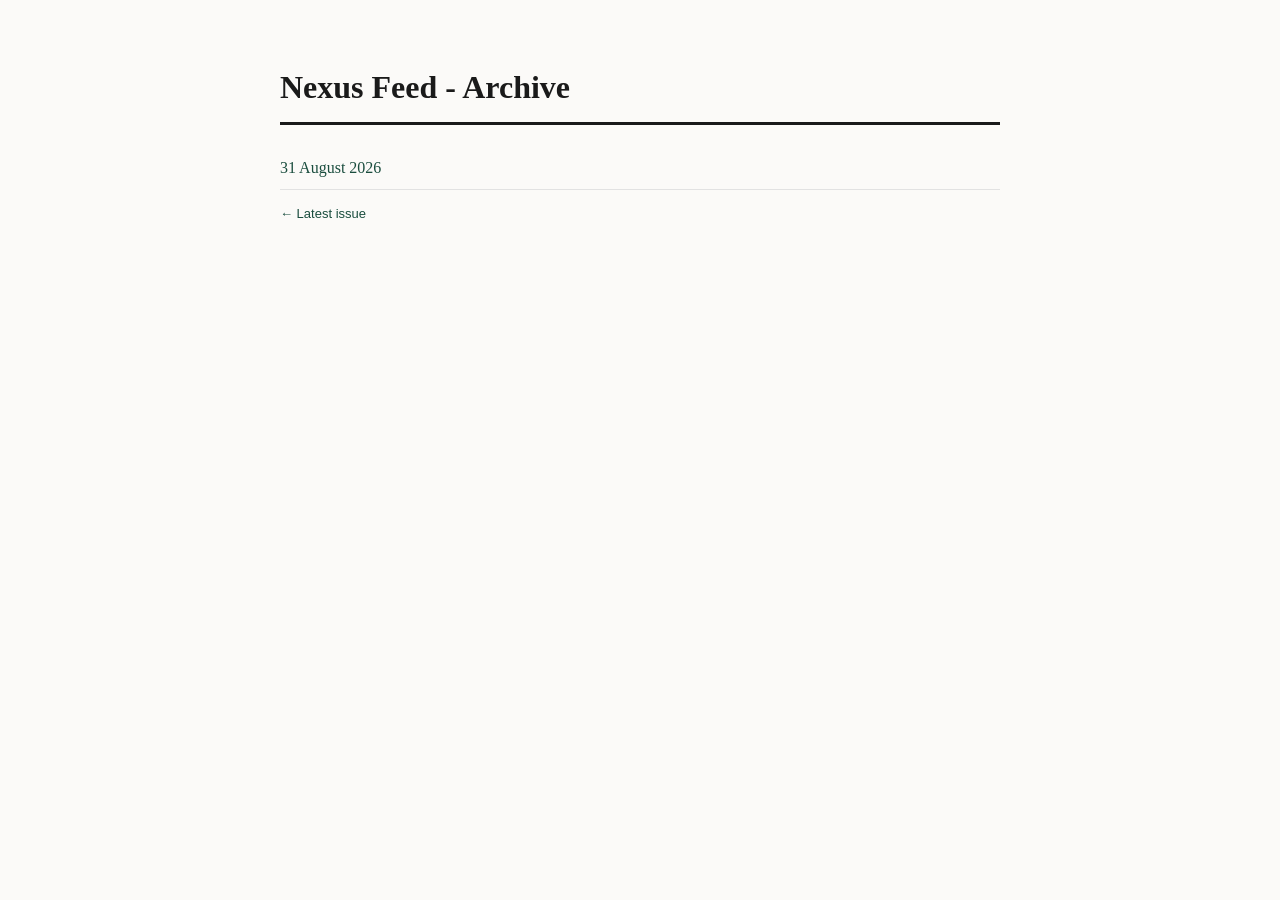
==== archive.html @ ac34b69a "First issue: Meta/Google Ads, AI tools, business news" ====
<!doctype html>
<html lang="en">
<head>
<meta charset="utf-8">
<meta name="viewport" content="width=device-width, initial-scale=1">
<title>Nexus Feed - Archive</title>
<style>
  body { font-family: Georgia, "Times New Roman", serif; background: #fbfaf8; color: #1a1a1a; margin: 0; }
  .wrap { max-width: 720px; margin: 0 auto; padding: 48px 24px 96px; }
  h1 { border-bottom: 3px solid #1a1a1a; padding-bottom: 16px; }
  ul { list-style: none; padding: 0; }
  li { padding: 12px 0; border-bottom: 1px solid #e2e2e2; font-size: 16px; }
  a { color: #1a4d3e; text-decoration: none; }
  a:hover { text-decoration: underline; }
  .back { font-family: -apple-system, BlinkMacSystemFont, "Segoe UI", sans-serif; font-size: 13px; }
</style>
</head>
<body>
<div class="wrap">
  <h1>Nexus Feed - Archive</h1>
  <ul>
    <li><a href="issues/2026-08-31.html">31 August 2026</a></li>
  </ul>
  <p class="back"><a href="index.html">&larr; Latest issue</a></p>
</div>
</body>
</html>
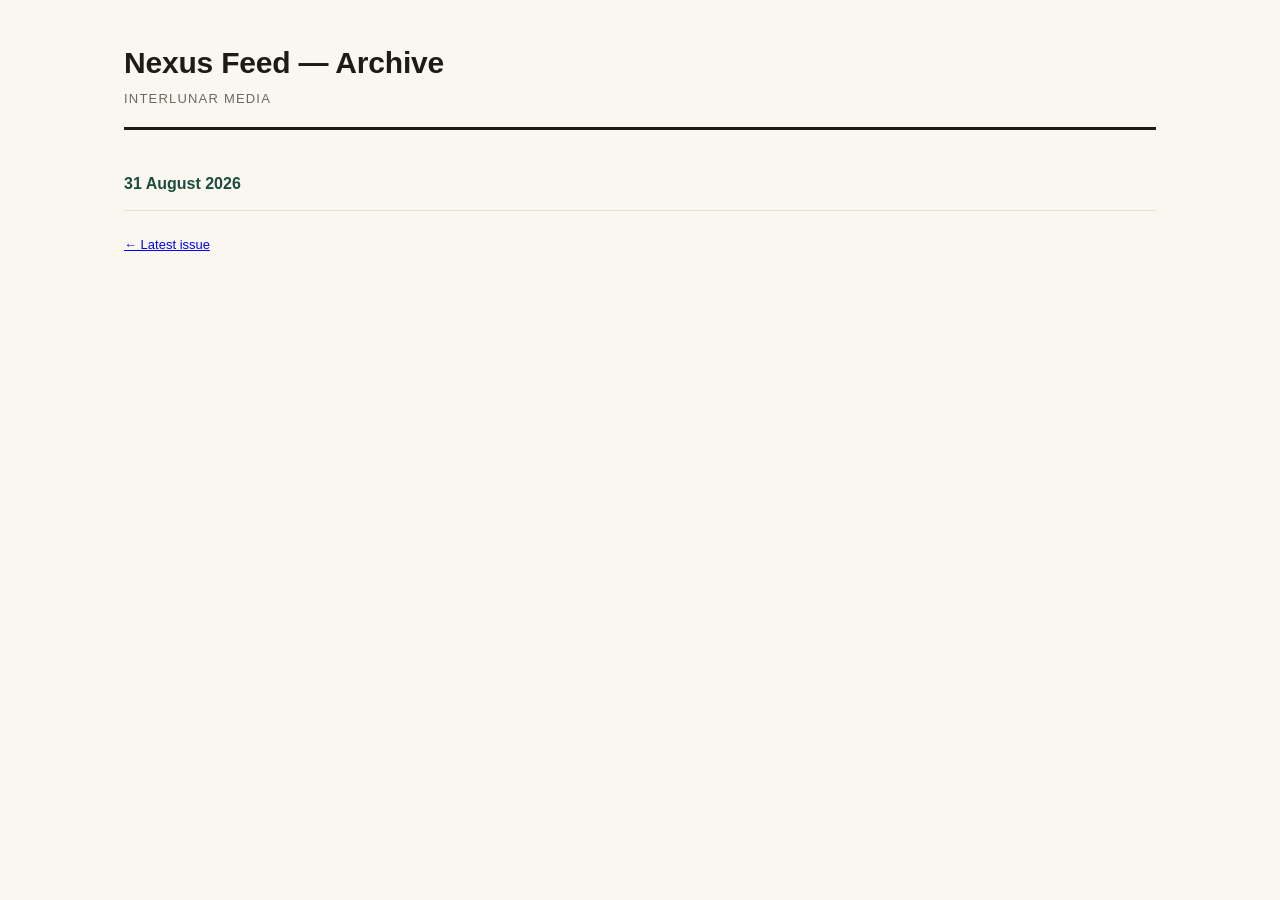
==== commit 00abdd46: "Rebuild Nexus Feed as filterable card gallery; add AU grants, re-source Business section to AU - New" ====
--- a/archive.html
+++ b/archive.html
@@ -4,24 +4,24 @@
 <meta charset="utf-8">
 <meta name="viewport" content="width=device-width, initial-scale=1">
 <title>Nexus Feed - Archive</title>
+<link rel="stylesheet" href="assets/nexus.css">
 <style>
-  body { font-family: Georgia, "Times New Roman", serif; background: #fbfaf8; color: #1a1a1a; margin: 0; }
-  .wrap { max-width: 720px; margin: 0 auto; padding: 48px 24px 96px; }
-  h1 { border-bottom: 3px solid #1a1a1a; padding-bottom: 16px; }
-  ul { list-style: none; padding: 0; }
-  li { padding: 12px 0; border-bottom: 1px solid #e2e2e2; font-size: 16px; }
-  a { color: #1a4d3e; text-decoration: none; }
-  a:hover { text-decoration: underline; }
-  .back { font-family: -apple-system, BlinkMacSystemFont, "Segoe UI", sans-serif; font-size: 13px; }
+  .issue-list { list-style: none; padding: 0; margin: 24px 0; }
+  .issue-list li { padding: 14px 0; border-bottom: 1px solid var(--line); font-size: 16px; }
+  .issue-list a { color: var(--accent); text-decoration: none; font-weight: 600; }
+  .issue-list a:hover { text-decoration: underline; }
 </style>
 </head>
 <body>
 <div class="wrap">
-  <h1>Nexus Feed - Archive</h1>
-  <ul>
+  <header class="top">
+    <h1>Nexus Feed &mdash; Archive</h1>
+    <div class="meta">Interlunar Media</div>
+  </header>
+  <ul class="issue-list">
     <li><a href="issues/2026-08-31.html">31 August 2026</a></li>
   </ul>
-  <p class="back"><a href="index.html">&larr; Latest issue</a></p>
+  <p class="archive-link"><a href="index.html">&larr; Latest issue</a></p>
 </div>
 </body>
 </html>
--- a/assets/nexus.css
+++ b/assets/nexus.css
@@ -0,0 +1,92 @@
+:root {
+  --ink: #1c1b17;
+  --sub: #6b6a62;
+  --line: #e7e2d8;
+  --bg: #faf7f1;
+  --card: #ffffff;
+  --accent: #1a4d3e;
+  --accent-soft: #e7efe9;
+  --chip: #f1efe7;
+}
+* { box-sizing: border-box; }
+html, body { margin: 0; }
+body {
+  background: var(--bg);
+  color: var(--ink);
+  font-family: -apple-system, BlinkMacSystemFont, "Segoe UI", Helvetica, Arial, sans-serif;
+  line-height: 1.5;
+}
+.wrap { max-width: 1080px; margin: 0 auto; padding: 40px 24px 96px; }
+
+header.top { border-bottom: 3px solid var(--ink); padding-bottom: 18px; margin-bottom: 28px; }
+header.top h1 { font-size: 30px; letter-spacing: -0.2px; margin: 0 0 4px; font-weight: 800; }
+header.top .meta { font-size: 13px; color: var(--sub); text-transform: uppercase; letter-spacing: 1.2px; }
+header.top .tagline { margin-top: 10px; font-size: 15px; color: #423f37; max-width: 640px; }
+
+.stat-row { display: flex; gap: 24px; flex-wrap: wrap; margin: 24px 0 20px; }
+.stat { background: var(--card); border: 1px solid var(--line); border-radius: 10px; padding: 12px 18px; min-width: 110px; }
+.stat .num { font-size: 22px; font-weight: 800; color: var(--accent); line-height: 1; }
+.stat .label { font-size: 12px; color: var(--sub); text-transform: uppercase; letter-spacing: 0.8px; margin-top: 4px; }
+
+.filters { display: flex; flex-wrap: wrap; gap: 10px; align-items: center; margin-bottom: 28px; }
+.filter-group { display: flex; flex-wrap: wrap; gap: 8px; align-items: center; }
+.filter-group .fg-label { font-size: 12px; text-transform: uppercase; letter-spacing: 0.8px; color: var(--sub); margin-right: 4px; }
+.chip {
+  font-size: 13px;
+  padding: 6px 13px;
+  border-radius: 999px;
+  border: 1px solid var(--line);
+  background: var(--chip);
+  color: var(--ink);
+  cursor: pointer;
+  transition: background 0.12s, border-color 0.12s, color 0.12s;
+}
+.chip:hover { border-color: var(--accent); }
+.chip.active { background: var(--accent); border-color: var(--accent); color: #fff; }
+.reset-link { font-size: 13px; color: var(--accent); background: none; border: none; cursor: pointer; text-decoration: underline; padding: 6px 4px; }
+
+.grid { display: grid; grid-template-columns: repeat(auto-fill, minmax(280px, 1fr)); gap: 16px; }
+.card {
+  background: var(--card);
+  border: 1px solid var(--line);
+  border-radius: 12px;
+  padding: 18px;
+  display: flex;
+  flex-direction: column;
+  gap: 8px;
+}
+.card .cat {
+  font-size: 11px;
+  text-transform: uppercase;
+  letter-spacing: 0.8px;
+  color: var(--accent);
+  font-weight: 700;
+}
+.card h3 { font-size: 17px; line-height: 1.3; margin: 0; }
+.card h3 a { color: var(--ink); text-decoration: none; }
+.card h3 a:hover { text-decoration: underline; }
+.card .why { font-size: 14px; color: #3c3a34; margin: 0; flex-grow: 1; }
+.card .rowmeta { display: flex; justify-content: space-between; align-items: center; font-size: 12px; color: var(--sub); margin-top: 6px; flex-wrap: wrap; gap: 6px; }
+.card .status-badge { font-size: 11px; font-weight: 700; padding: 2px 8px; border-radius: 999px; text-transform: uppercase; letter-spacing: 0.4px; }
+.card .status-open { background: var(--accent-soft); color: var(--accent); }
+.card .status-closed { background: #f2e6df; color: #8a4a25; }
+.card .footer-row { display: flex; justify-content: space-between; align-items: center; margin-top: 10px; border-top: 1px solid var(--line); padding-top: 10px; }
+.card .feedback-link { font-size: 12px; color: var(--sub); text-decoration: none; border: 1px solid var(--line); border-radius: 6px; padding: 4px 9px; }
+.card .feedback-link:hover { border-color: var(--accent); color: var(--accent); }
+
+.empty-state { padding: 40px 0; text-align: center; color: var(--sub); font-size: 15px; display: none; }
+
+footer.page-footer {
+  margin-top: 48px;
+  padding-top: 18px;
+  border-top: 1px solid var(--line);
+  font-size: 13px;
+  color: var(--sub);
+}
+footer.page-footer a { color: var(--accent); }
+.archive-link { font-size: 13px; }
+
+@media (max-width: 480px) {
+  .wrap { padding: 28px 16px 72px; }
+  header.top h1 { font-size: 26px; }
+}
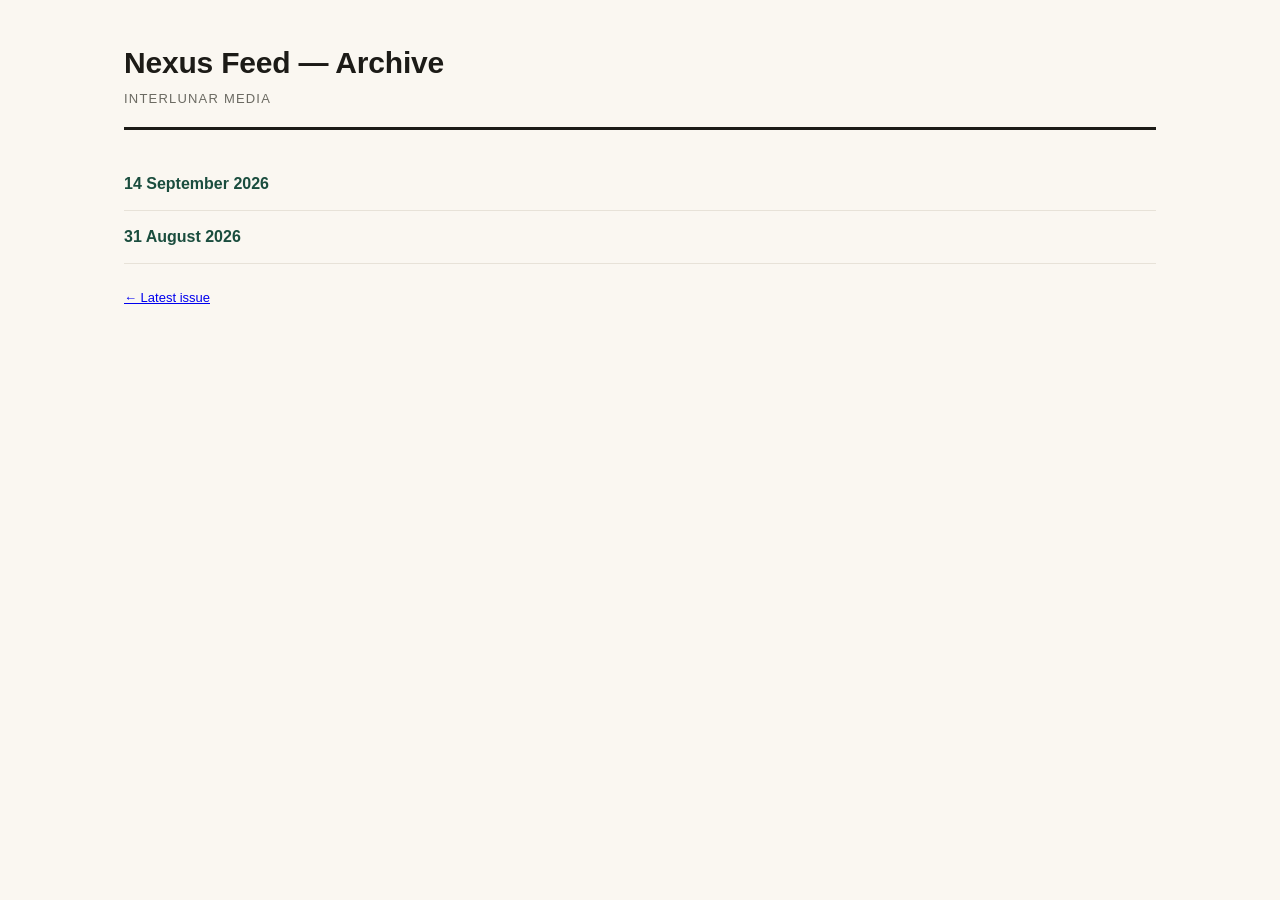
==== commit f9f4b201: "Issue 2026-09-14: Google language targeting, AI Max, Privacy Act draft, VIC grants Also fix relative" ====
--- a/archive.html
+++ b/archive.html
@@ -19,6 +19,7 @@
     <div class="meta">Interlunar Media</div>
   </header>
   <ul class="issue-list">
+    <li><a href="issues/2026-09-14.html">14 September 2026</a></li>
     <li><a href="issues/2026-08-31.html">31 August 2026</a></li>
   </ul>
   <p class="archive-link"><a href="index.html">&larr; Latest issue</a></p>
--- a/assets/nexus.css
+++ b/assets/nexus.css
@@ -71,10 +71,85 @@
 .card .status-open { background: var(--accent-soft); color: var(--accent); }
 .card .status-closed { background: #f2e6df; color: #8a4a25; }
 .card .footer-row { display: flex; justify-content: space-between; align-items: center; margin-top: 10px; border-top: 1px solid var(--line); padding-top: 10px; }
-.card .feedback-link { font-size: 12px; color: var(--sub); text-decoration: none; border: 1px solid var(--line); border-radius: 6px; padding: 4px 9px; }
-.card .feedback-link:hover { border-color: var(--accent); color: var(--accent); }
+
+.mark-btns { display: flex; gap: 6px; }
+.mark-btn {
+  font-size: 14px;
+  padding: 4px 9px;
+  border-radius: 6px;
+  border: 1px solid var(--line);
+  background: var(--card);
+  cursor: pointer;
+  transition: border-color 0.12s, background 0.12s;
+}
+.mark-btn:hover:not(:disabled) { border-color: var(--accent); }
+.mark-btn.marked { background: var(--accent-soft); border-color: var(--accent); }
+.mark-btn:disabled { cursor: default; opacity: 0.7; }
+
+.note-toggle {
+  font-size: 12px;
+  color: var(--sub);
+  background: none;
+  border: 1px solid var(--line);
+  border-radius: 6px;
+  padding: 4px 9px;
+  cursor: pointer;
+}
+.note-toggle:hover { border-color: var(--accent); color: var(--accent); }
+
+.note-box { margin-top: 8px; }
+.note-box textarea {
+  width: 100%;
+  font: inherit;
+  font-size: 13px;
+  border: 1px solid var(--line);
+  border-radius: 8px;
+  padding: 8px 10px;
+  resize: vertical;
+  box-sizing: border-box;
+}
+.note-actions { display: flex; align-items: center; gap: 10px; margin-top: 6px; }
+.note-save {
+  font-size: 12px;
+  background: var(--accent);
+  color: #fff;
+  border: none;
+  border-radius: 6px;
+  padding: 6px 12px;
+  cursor: pointer;
+}
+.note-save:disabled { opacity: 0.6; cursor: default; }
+.note-status { font-size: 12px; color: var(--sub); }
 
 .empty-state { padding: 40px 0; text-align: center; color: var(--sub); font-size: 15px; display: none; }
+
+.source-form-section {
+  margin-top: 48px;
+  padding-top: 24px;
+  border-top: 1px solid var(--line);
+}
+.source-form-section h2 { font-size: 15px; margin: 0 0 6px; }
+.source-form-section p.hint { font-size: 13px; color: var(--sub); margin: 0 0 16px; }
+#source-form { display: flex; flex-wrap: wrap; gap: 10px; }
+#source-form input {
+  font: inherit;
+  font-size: 14px;
+  padding: 8px 12px;
+  border: 1px solid var(--line);
+  border-radius: 8px;
+  flex: 1 1 200px;
+}
+#source-form button {
+  font-size: 14px;
+  background: var(--accent);
+  color: #fff;
+  border: none;
+  border-radius: 8px;
+  padding: 9px 16px;
+  cursor: pointer;
+}
+#source-form button:disabled { opacity: 0.6; cursor: default; }
+#source-form-status { font-size: 13px; color: var(--accent); margin-top: 8px; display: block; }
 
 footer.page-footer {
   margin-top: 48px;
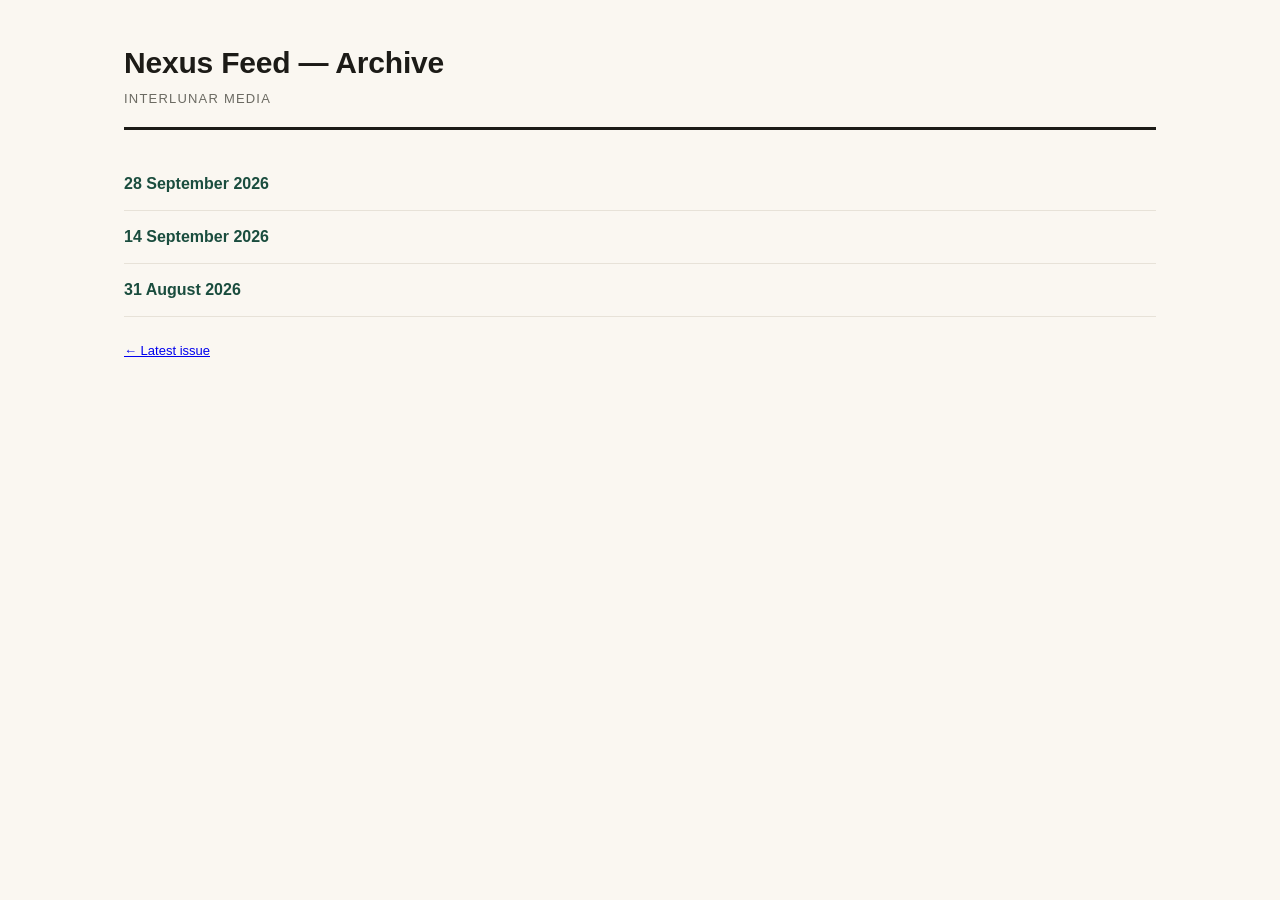
==== commit 74d6ce4e: "Issue 2026-09-28: Demand Gen Drop, AI Insights in AU, Threads ads, RBA call, nbn grants Co-Authored-" ====
--- a/archive.html
+++ b/archive.html
@@ -19,6 +19,7 @@
     <div class="meta">Interlunar Media</div>
   </header>
   <ul class="issue-list">
+    <li><a href="issues/2026-09-28.html">28 September 2026</a></li>
     <li><a href="issues/2026-09-14.html">14 September 2026</a></li>
     <li><a href="issues/2026-08-31.html">31 August 2026</a></li>
   </ul>
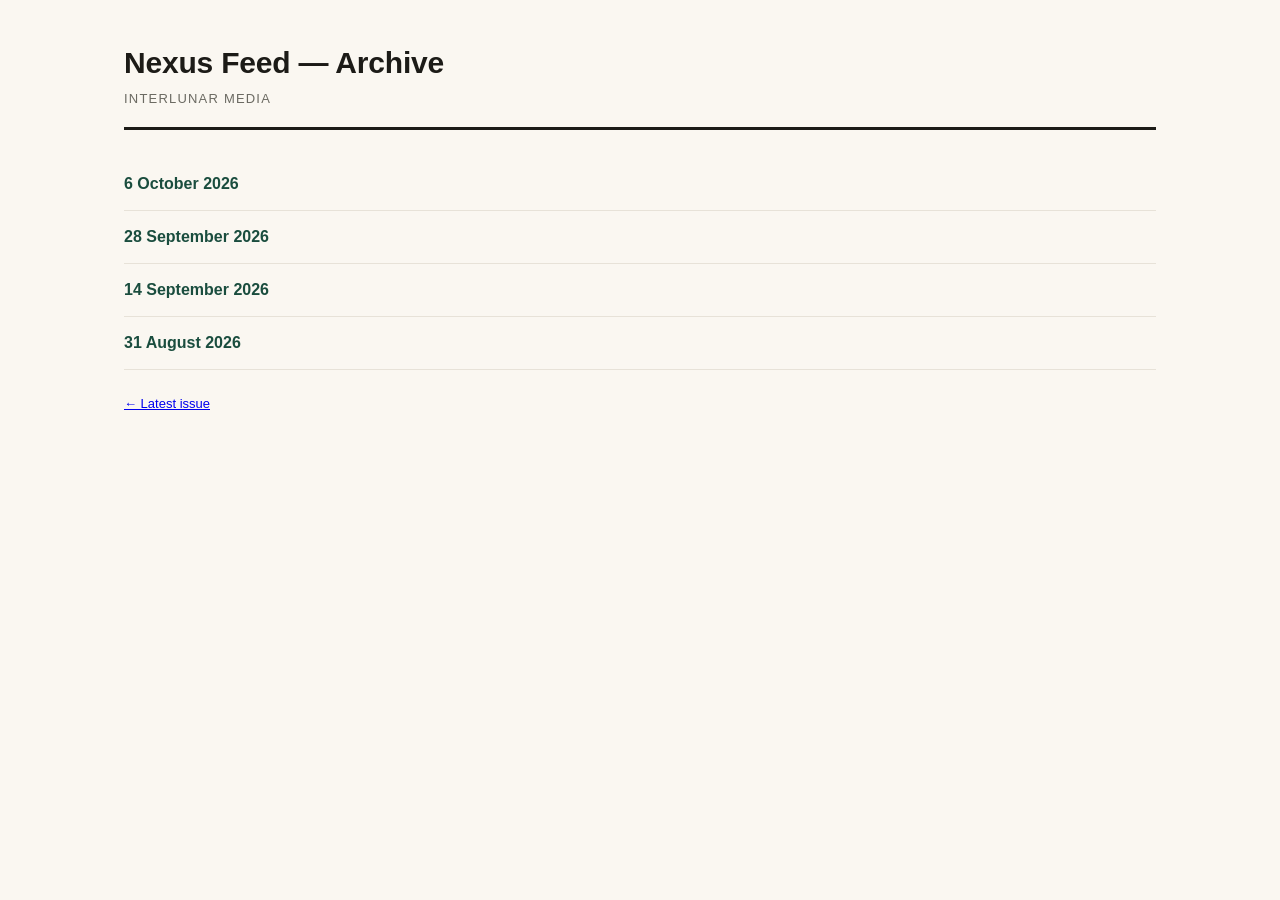
==== commit 6c6b397a: "Issue 2026-10-06: ad platforms, RBA rate rise, card surcharge changes, open grants" ====
--- a/archive.html
+++ b/archive.html
@@ -19,6 +19,7 @@
     <div class="meta">Interlunar Media</div>
   </header>
   <ul class="issue-list">
+    <li><a href="issues/2026-10-06.html">6 October 2026</a></li>
     <li><a href="issues/2026-09-28.html">28 September 2026</a></li>
     <li><a href="issues/2026-09-14.html">14 September 2026</a></li>
     <li><a href="issues/2026-08-31.html">31 August 2026</a></li>
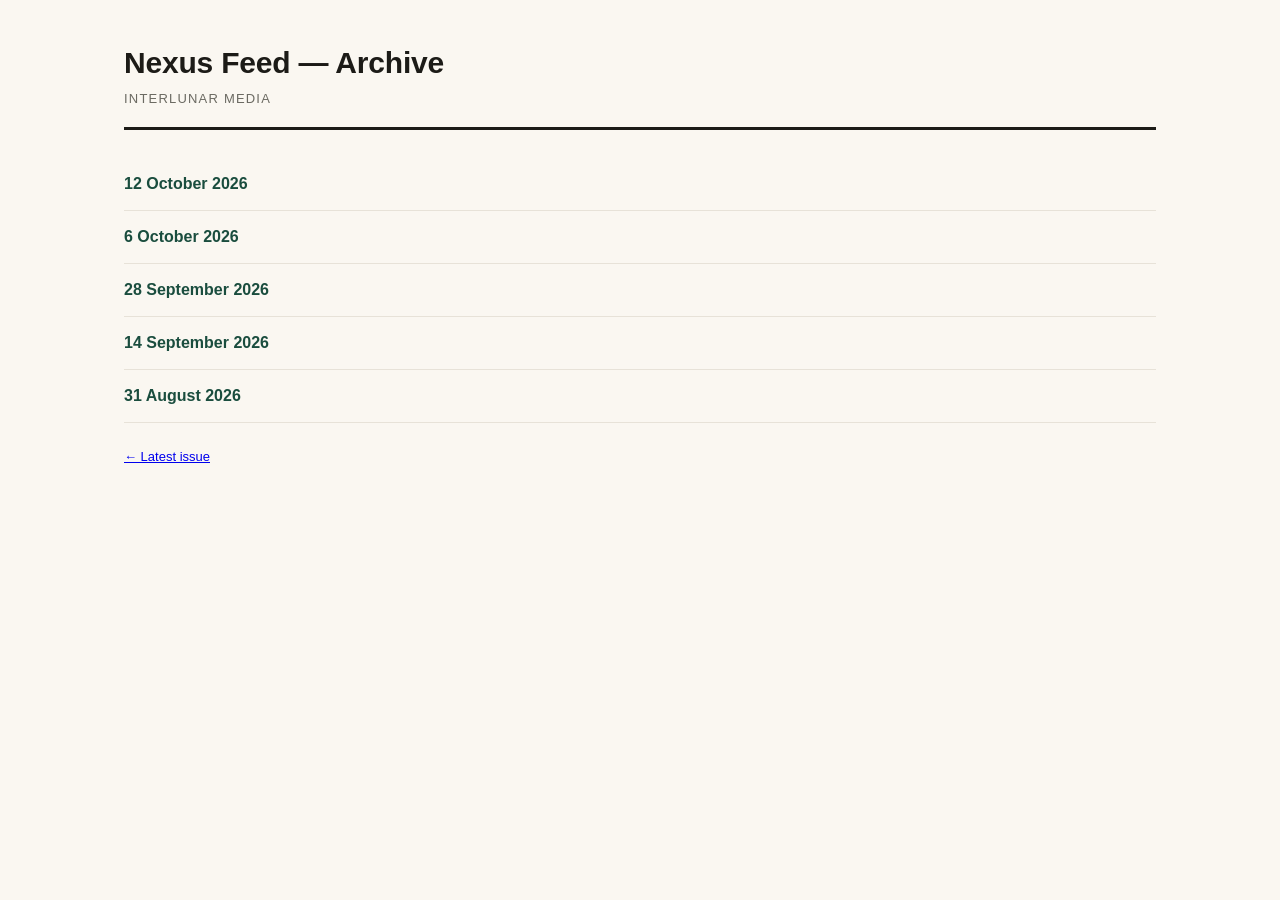
==== commit 3ac29dac: "Issue 2026-10-12: Demand Gen overlays, Conversion Lift self-serve, Meta terms, Haiku 5.5, AU ad mark" ====
--- a/archive.html
+++ b/archive.html
@@ -19,6 +19,7 @@
     <div class="meta">Interlunar Media</div>
   </header>
   <ul class="issue-list">
+    <li><a href="issues/2026-10-12.html">12 October 2026</a></li>
     <li><a href="issues/2026-10-06.html">6 October 2026</a></li>
     <li><a href="issues/2026-09-28.html">28 September 2026</a></li>
     <li><a href="issues/2026-09-14.html">14 September 2026</a></li>
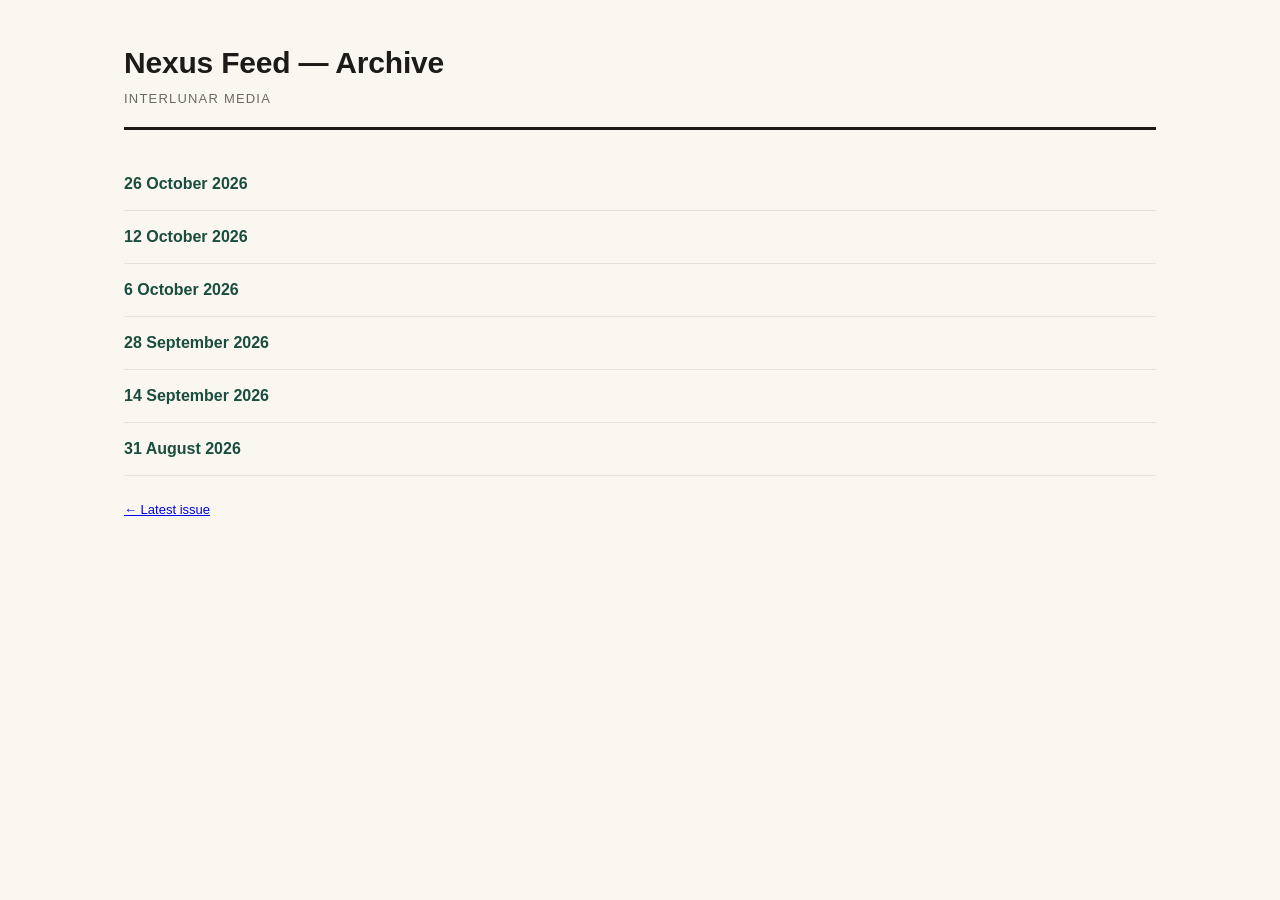
==== commit ff4a079f: "Issue 2026-10-26: channel controls, proactive agents, AU privacy and grants" ====
--- a/archive.html
+++ b/archive.html
@@ -19,6 +19,7 @@
     <div class="meta">Interlunar Media</div>
   </header>
   <ul class="issue-list">
+    <li><a href="issues/2026-10-26.html">26 October 2026</a></li>
     <li><a href="issues/2026-10-12.html">12 October 2026</a></li>
     <li><a href="issues/2026-10-06.html">6 October 2026</a></li>
     <li><a href="issues/2026-09-28.html">28 September 2026</a></li>
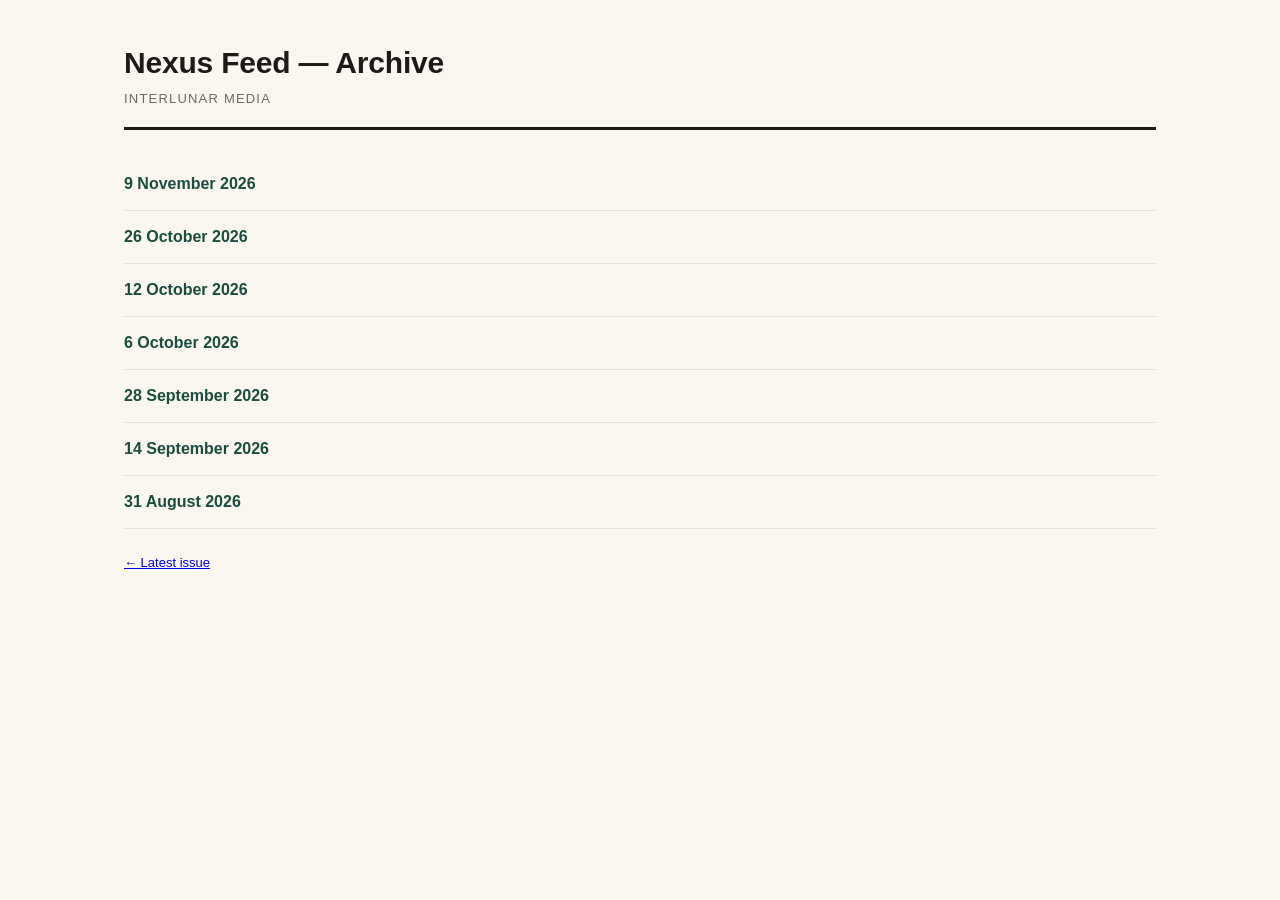
==== commit 0c80960e: "Issue 2026-11-09: Meta terms paused, Pixel on-device conversions, Search language targeting dropped," ====
--- a/archive.html
+++ b/archive.html
@@ -19,6 +19,7 @@
     <div class="meta">Interlunar Media</div>
   </header>
   <ul class="issue-list">
+    <li><a href="issues/2026-11-09.html">9 November 2026</a></li>
     <li><a href="issues/2026-10-26.html">26 October 2026</a></li>
     <li><a href="issues/2026-10-12.html">12 October 2026</a></li>
     <li><a href="issues/2026-10-06.html">6 October 2026</a></li>
